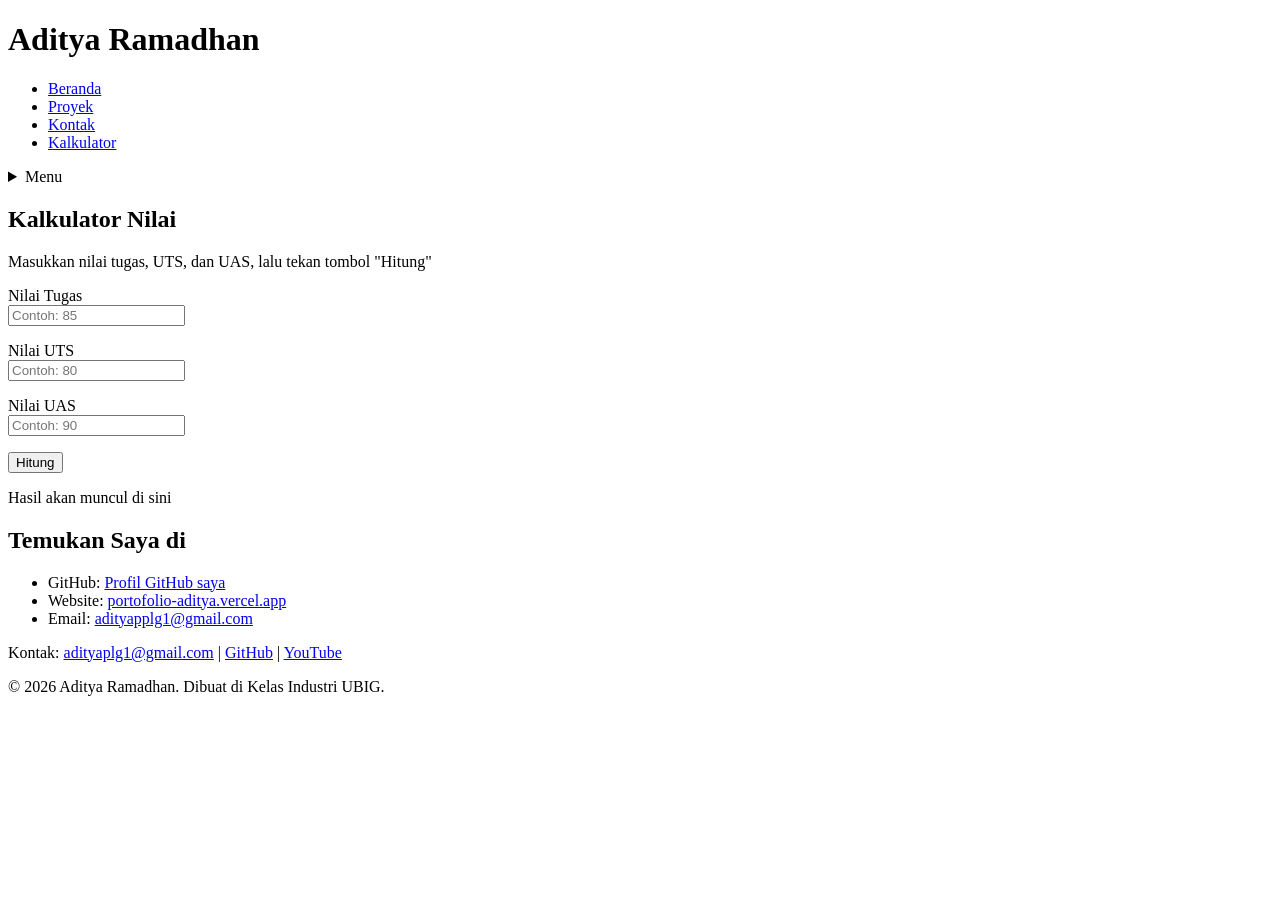
==== kalkulator.html @ 3312c34d "feat:menambahkan kalkulator di website" ====
<!DOCTYPE html>
<html lang="id">
<head>
  <meta charset="UTF-8">
  <meta name="viewport" content="width=device-width, initial-scale=1.0">
  <title>Aditya Ramadhan | Kalkulator Nilai</title>
  <link rel="preconnect" href="https://fonts.googleapis.com">
  <link rel="preconnect" href="https://fonts.gstatic.com" crossorigin>
  <link href="https://fonts.googleapis.com/css2?family=Inter:wght@400;600&family=Poppins:wght@600;700&display=swap" rel="stylesheet">
  <link rel="stylesheet" href="css/style.css">
  <script src="js/kalkulator.js" defer></script>
</head>
<body>
  <header>
    <div class="container navbar">
      <h1>Aditya Ramadhan</h1>
      <nav class="menu-laptop">
        <ul>
          <li><a href="index.html">Beranda</a></li>
          <li><a href="proyek.html">Proyek</a></li>
          <li><a href="kontak.html">Kontak</a></li>
          <li><a href="kalkulator.html">Kalkulator</a></li>
        </ul>
      </nav>
      <!-- Tantangan: menu ponsel yang bisa dibuka-tutup -->
      <details class="menu-ponsel">
        <summary>Menu</summary>
        <nav>
          <ul>
            <li><a href="index.html">Beranda</a></li>
            <li><a href="proyek.html">Proyek</a></li>
            <li><a href="kontak.html">Kontak</a></li>
            <li><a href="kalkulator.html">Kalkulator</a></li>
          </ul>
        </nav>
      </details>
    </div>
  </header>

  <main>
    <div class="container">
      <section class="kartu">
        <h2>Kalkulator Nilai</h2>
        <p>Masukkan nilai tugas, UTS, dan UAS, lalu tekan tombol "Hitung"</p>

        <form id="kalkulator-form">
          <p>
            <label for="tugas">Nilai Tugas</label><br>
            <input type="number" id="tugas" placeholder="Contoh: 85" required>
          </p>
          <p>
            <label for="uts">Nilai UTS</label><br>
            <input type="number" id="uts" placeholder="Contoh: 80" required>
          </p>
          <p>
            <label for="uas">Nilai UAS</label><br>
            <input type="number" id="uas" placeholder="Contoh: 90" required>
          </p>
          <button id="hitung" type="button">Hitung</button>
          <p id="hasil">Hasil akan muncul di sini</p>
    </form>
        </section>
      <section class="kartu">
        <h2>Temukan Saya di</h2>
        <ul>
          <li>GitHub: <a href="https://github.com/ditzzrpl" target="_blank">Profil GitHub saya</a></li>
          <li>Website: <a href="https://porotfolio-aditya.vercel.app/">portofolio-aditya.vercel.app</a></li>
          <li>Email: <a href="mailto:adityapplg1@gmail.com">adityapplg1@gmail.com</a></li>
        </ul>
      </section>
    </div>
  </main>

  <footer>
    <p>Kontak: <a href="mailto:adityapplg1@gmail.com">adityaplg1@gmail.com</a> |
      <a href="https://github.com/ditzzrpl" target="_blank">GitHub</a> |
      <a href="https://www.youtube.com/@AR_ditzz" target="_blank">YouTube</a></p>
    <p>&copy; 2026 Aditya Ramadhan. Dibuat di Kelas Industri UBIG.</p>
  </footer>
</body>
</html>
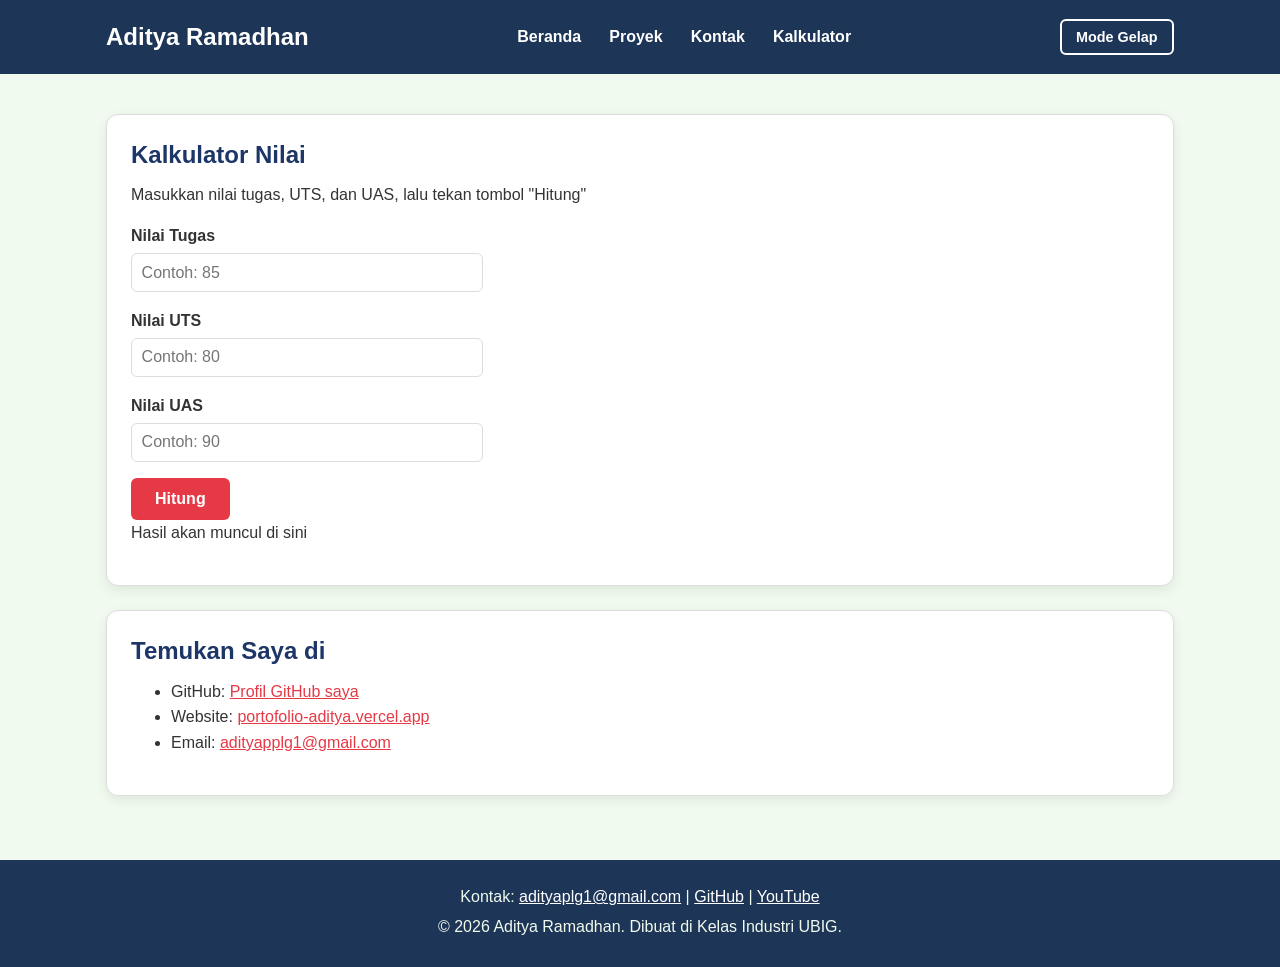
==== commit 14091a97: "feat: tamah keahlian dinamis, mode gelap, dan filter proyek" ====
--- a/kalkulator.html
+++ b/kalkulator.html
@@ -9,6 +9,7 @@
   <link href="https://fonts.googleapis.com/css2?family=Inter:wght@400;600&family=Poppins:wght@600;700&display=swap" rel="stylesheet">
   <link rel="stylesheet" href="css/style.css">
   <script src="js/kalkulator.js" defer></script>
+  <script src="js/main.js" defer></script>
 </head>
 <body>
   <header>
@@ -22,6 +23,7 @@
           <li><a href="kalkulator.html">Kalkulator</a></li>
         </ul>
       </nav>
+      <button type="button" id="tombol-tema" class="tombol-tema">Mode Gelap</button>
       <!-- Tantangan: menu ponsel yang bisa dibuka-tutup -->
       <details class="menu-ponsel">
         <summary>Menu</summary>
--- a/css/style.css
+++ b/css/style.css
@@ -0,0 +1,325 @@
+/* Gaya portofolio Andi Pratama
+   Palet: #1D3557 (utama), #E63946 (aksen), #F1FAEE (latar)
+   Huruf: Poppins (judul), Inter (isi)
+   Tata letak: mobile first, titik ubah 768px (tablet) dan 1024px (laptop) */
+
+/* 1. Reset */
+* {
+  box-sizing: border-box;
+  margin: 0;
+}
+
+img {
+  max-width: 100%;
+  height: auto;
+}
+
+/* 2. Dasar halaman: warna dan huruf */
+:root {
+  --warna-utama: #1D3557;
+  --warna-judul: #1D3667;
+  --warna-aksen: #E63946;
+  --warna-tautan: #E63946;
+  --warna-latar: #F1FAEE;
+  --warna-teks: #333333;
+  --warna-kartu: #FFFFFF;
+  --warna-garis: #DDDDDD;
+}
+body {
+  font-family: "Inter", Arial, sans-serif;
+  font-size: 1rem;
+  line-height: 1.6;
+  color: var(--warna-teks);
+  background-color: var(--warna-latar);
+}
+
+h1, h2, h3 {
+  font-family: "Poppins", Arial, sans-serif;
+  color: var(--warna-judul);
+  line-height: 1.3;
+}
+
+h2 {
+  margin-bottom: 0.75rem;
+}
+
+p, ul, ol {
+  margin-bottom: 1rem;
+}
+
+a {
+  color: var(--warna-tautan);
+}
+
+/* 3. Wadah, header, dan menu */
+.container {
+  max-width: 1100px;
+  margin: 0 auto;
+  padding: 0 1rem;
+}
+
+header {
+  background-color: var(--warna-utama);
+  color: #FFFFFF;
+  padding: 1rem 0;
+}
+
+header h1 {
+  color: #FFFFFF;
+  font-size: 1.5rem;
+}
+
+.navbar {
+  display: flex;
+  flex-wrap: wrap;
+  justify-content: space-between;
+  align-items: center;
+  gap: 0.5rem;
+}
+
+nav ul {
+  display: flex;
+  gap: 0.25rem;
+  padding: 0;
+  margin: 0;
+  list-style: none;
+}
+
+nav a {
+  display: inline-block;
+  padding: 0.5rem 0.75rem;
+  border-radius: 6px;
+  color: #FFFFFF;
+  font-weight: 600;
+  text-decoration: none;
+}
+
+/* Tantangan: menu ponsel buka-tutup dengan details */
+.menu-laptop {
+  display: none;
+}
+
+.menu-ponsel summary {
+  padding: 0.5rem 0.75rem;
+  border: 1px solid #FFFFFF;
+  border-radius: 6px;
+  font-weight: 600;
+  cursor: pointer;
+}
+
+.menu-ponsel ul {
+  flex-direction: column;
+  margin-top: 0.5rem;
+}
+
+/* 4. Isi utama, hero, dan kartu */
+main {
+  padding: 1.5rem 0;
+}
+
+.hero {
+  display: flex;
+  flex-direction: column;
+  align-items: center;
+  gap: 1.5rem;
+  padding: 1rem 0 2rem;
+  text-align: center;
+  background-color: var(--warna-kartu);
+}
+
+.hero img {
+  border: 4px solid var(--warna-aksen);
+  border-radius: 50%;
+}
+
+.hero h2 {
+  font-size: 2rem;
+}
+
+.tombol {
+  display: inline-block;
+  padding: 0.75rem 1.5rem;
+  border-radius: 6px;
+  background-color: var(--warna-aksen);
+  color: #FFFFFF;
+  font-weight: 600;
+  text-decoration: none;
+}
+
+.kartu {
+  background-color: var(--warna-kartu);
+  padding: 1rem;
+  margin-bottom: 1.5rem;
+  border: 1px solid var(--warna-garis);
+  border-radius: 12px;
+  box-shadow: 0 4px 12px rgba(0, 0, 0, 0.08);
+}
+
+.daftar-kartu {
+  display: flex;
+  flex-wrap: wrap;
+  gap: 1.5rem;
+  margin-bottom: 1.5rem;
+}
+
+.daftar-kartu .kartu {
+  flex: 1 1 280px;
+  margin-bottom: 0;
+}
+
+article img {
+  border-radius: 8px;
+  border: 1px solid var(--warna-garis);
+}
+
+/* 5. Tabel */
+table {
+  border-collapse: collapse;
+}
+
+caption {
+  font-weight: 600;
+  text-align: left;
+  margin-bottom: 0.5rem;
+}
+
+th, td {
+  border: 1px solid var(--warna-garis);
+  padding: 0.5rem 0.75rem;
+  text-align: left;
+}
+
+th {
+  background-color: var(--warna-utama);
+  color: #FFFFFF;
+}
+
+/* 6. Form */
+label {
+  font-weight: 600;
+}
+
+input, select, textarea {
+  width: 100%;
+  max-width: 22rem;
+  padding: 0.6rem;
+  margin-top: 0.25rem;
+  border: 1px solid var(--warna-garis);
+  border-radius: 6px;
+  font-family: inherit;
+  font-size: 1rem;
+  background-color: var(--warna-kartu);
+  color: var(--warna-teks);
+}
+
+button {
+  padding: 0.75rem 1.5rem;
+  border: none;
+  border-radius: 6px;
+  background-color: var(--warna-aksen);
+  color: #FFFFFF;
+  font-family: inherit;
+  font-size: 1rem;
+  font-weight: 600;
+  cursor: pointer;
+}
+
+.keterangan {
+  font-size: 0.875rem;
+}
+
+/* 7. Footer */
+footer {
+  background-color: var(--warna-utama);
+  color: #F1FAEE;
+  text-align: center;
+  padding: 1.5rem;
+}
+
+footer p {
+  margin-bottom: 0.25rem;
+}
+
+footer a {
+  color: #FFFFFF;
+}
+
+/* 8. Tablet: lebar layar 768px ke atas */
+@media (min-width: 768px) {
+  .menu-laptop {
+    display: block;
+  }
+
+  .menu-ponsel {
+    display: none;
+  }
+
+  .hero {
+    flex-direction: row;
+    padding: 2rem 0 3rem;
+    text-align: left;
+  }
+
+  .kartu {
+    padding: 1.5rem;
+  }
+}
+
+/* 9. Laptop: lebar layar 1024px ke atas */
+@media (min-width: 1024px) {
+  main {
+    padding: 2.5rem 0;
+  }
+
+  .hero {
+    gap: 3rem;
+  }
+
+  .hero h2 {
+    font-size: 2.75rem;
+  }
+}
+
+/* 10. Tombol tema, filter, dan labeel kategori */
+.tombol-tema {
+  padding: 0.5rem 0.9rem;
+  border: 2px solid #FFFFFF;
+  background-color: transparent;
+  font-size: 0.9rem;
+}
+
+.filter {
+  display: flex;
+  flex-wrap: wrap;
+  gap: 0.5rem;
+  margin-bottom: 1rem;
+}
+
+.tombol-filter {
+  padding: 0.5rem 1rem;
+  border: 2px solid var(--warna-garis);
+  background-color: var(--warna-kartu);
+  color: var(--warna-judul);
+}
+
+.label {
+  display: inline-block;
+  padding: 0.1rem 0.6rem;
+  margin-bottom: 0.5rem;
+  border-radius: 999px;
+  background-color: var(--warna-latar);
+  color: var(--warna-judul);
+  font-size: 0.85rem;
+  font-weight: 600;
+}
+
+/* 11. Tema gelap: isi variabel diganti saat body memilki class gelap */
+body.gelap {
+  --warna-tuama: #0B1526;
+  --warna-judul: #A8DADC;
+  --warna-tautan: #FF8A8A;
+  --warna-latar: #121A24;
+  --warna-teks: #E3E8EE;
+  --warna-kartu: #1C2836;
+  --warna-garis: #34465A;
+}
